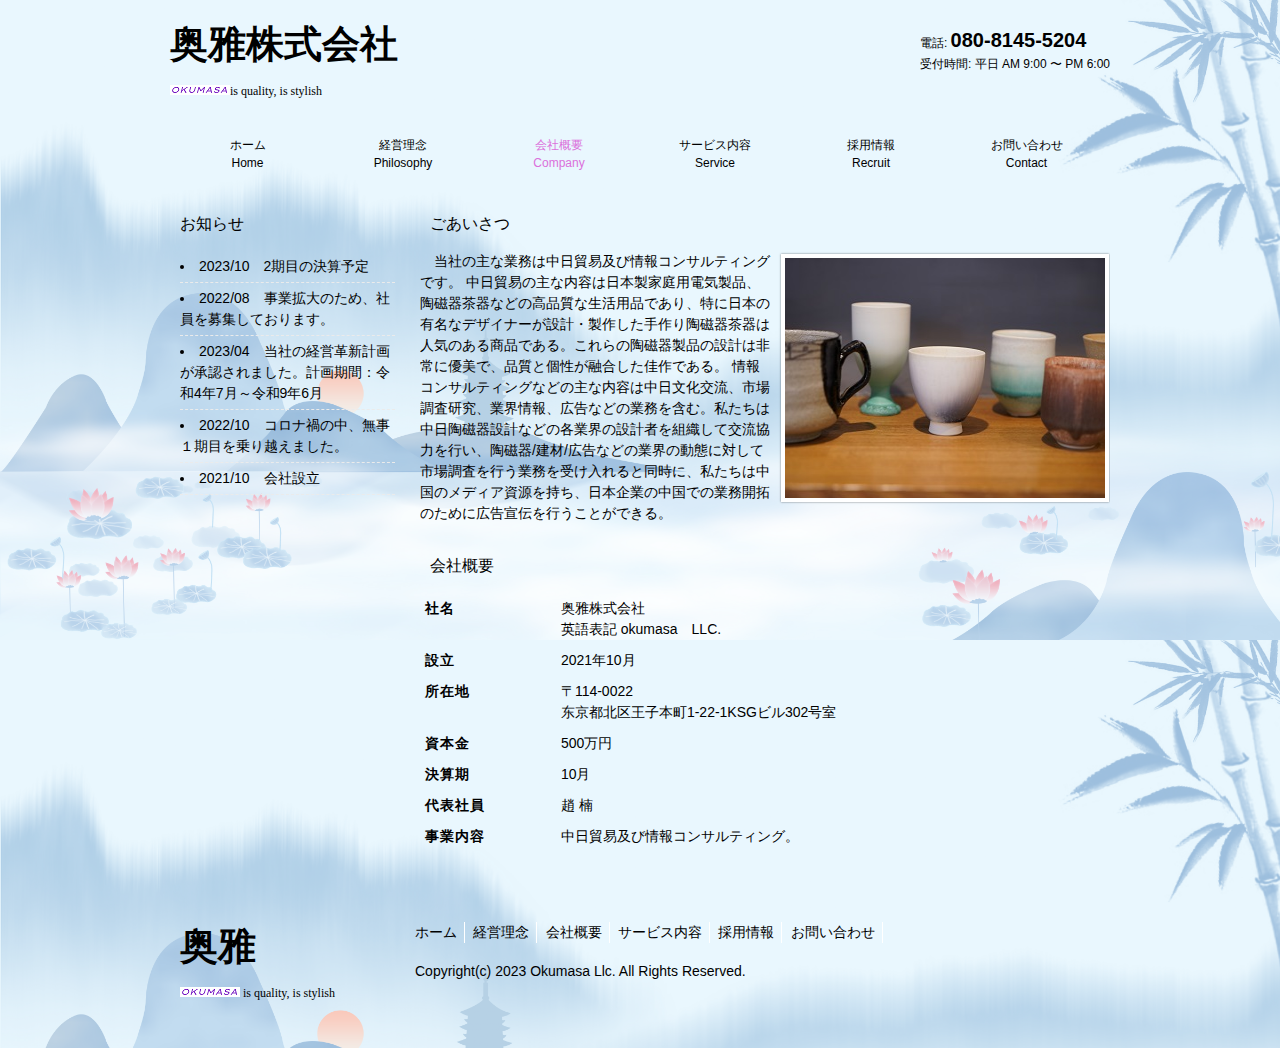
==== Company.html @ 272b3ed7 "ok" ====
<!DOCTYPE html>
<html dir="ltr" lang="ja">
<head>
<meta charset="UTF-8">
<meta name="viewport" content="width=device-width, user-scalable=yes, maximum-scale=1.0, minimum-scale=1.0">
<meta name="description" content="奥雅株式会社 | 奥雅株式会社 | 奥雅株式会社">
<meta name="keywords" content="">
<title>会社概要 | 奥雅株式会社</title>
<link rel="stylesheet" href="style.css" type="text/css" media="screen">
<!--[if lt IE 9]>
<script src="js/html5.js"></script>
<script src="js/css3-mediaqueries.js"></script>
<![endif]-->
</head>
<body>
	<div class="image-bg-3">
		<div class="content">
			<!-- ヘッダー -->
			<div id="header">
				<div class="inner">
					<!-- ロゴ -->
					<div class="logo">
						<a href="index.html">
							奥雅株式会社<br>
							<img src="images/header-okumasa.jpg" /><span>is quality, is stylish</span>
						</a>
					</div>
					<!-- / ロゴ -->
					<!-- 電話番号+受付時間 -->
					<div class="info">
						<p class="tel">電話: <strong>080-8145-5204</strong></p>
						<p>受付時間: 平日 AM 9:00 〜 PM 6:00</p>
					</div>
					<!-- / 電話番号+受付時間 -->
					<!-- トップナビゲーション -->
					<ul id="topnav">
						<li><a href="index.html">ホーム<br><span>Home</span></a></li>
						<li><a href="Philosophy.html">経営理念<br><span>Philosophy</span></a></li>
						<li class="active"><a href="Company.html">会社概要<br><span>Company</span></a></li>
						<li><a href="Service.html">サービス内容<br><span>Service</span></a></li>
						<li><a href="Recruit.html">採用情報<br><span>Recruit</span></a></li>
						<li><a href="Contact.html">お問い合わせ<br><span>Contact</span></a></li>
					</ul>
					<!-- トップナビゲーション -->

				</div>

			</div>
			<!-- / ヘッダー -->
			<!-- メイン画像
			<div id="mainBanner" class="subImg">
				<div class="inner">
					<img src="images/mainImg2.jpg" width="940" height="300" alt="">
				</div>
			</div>-->
			<!-- / メイン画像 -->


			<div id="wrapper">

				<!-- コンテンツ -->
				<section id="main">

					<section class="content">
						<h3 class="heading">ごあいさつ</h3>
						<article>
							<img src="images/sample1.jpg" width="320" height="240" alt="" class="alignright frame">
							<p>
								　当社の主な業務は中日貿易及び情報コンサルティングです。
								中日貿易の主な内容は日本製家庭用電気製品、陶磁器茶器などの高品質な生活用品であり、特に日本の有名なデザイナーが設計・製作した手作り陶磁器茶器は人気のある商品である。これらの陶磁器製品の設計は非常に優美で、品質と個性が融合した佳作である。
								情報コンサルティングなどの主な内容は中日文化交流、市場調査研究、業界情報、広告などの業務を含む。私たちは中日陶磁器設計などの各業界の設計者を組織して交流協力を行い、陶磁器/建材/広告などの業界の動態に対して市場調査を行う業務を受け入れると同時に、私たちは中国のメディア資源を持ち、日本企業の中国での業務開拓のために広告宣伝を行うことができる。

								<br />
							</p>
						</article>
					</section>

					<section class="content">
						<h3 class="heading">会社概要</h3>
						<table class="table">
							<tr>
								<th>社名</th>
								<td>
									奥雅株式会社<br />
									英語表記 okumasa　LLC.
								</td>
							</tr>
							<tr>
								<th>設立</th>
								<td>2021年10月</td>
							</tr>
							<tr>
								<th>所在地</th>
								<td>〒114-0022 <br />东京都北区王子本町1-22-1KSGビル302号室</td>
							</tr>
							<tr>
								<th>資本金</th>
								<td>500万円</td>
							</tr>
							<tr>
								<th>決算期</th>
								<td>10月</td>
							</tr>
							<tr>
								<th>代表社員</th>
								<td>趙 楠</td>
							</tr>
							<tr>
								<th>事業内容</th>
								<td>中日貿易及び情報コンサルティング。</td>
							</tr>
						</table>
					</section>

				</section>
				<!-- / コンテンツ -->

				<aside id="sub">
					<section class="grid">
						<h3>お知らせ</h3>
						<ul>


							<li>2023/10　2期目の決算予定</li>
							<li>2022/08　事業拡大のため、社員を募集しております。</li>
							<li>2023/04　当社の経営革新計画が承認されました。計画期間：令和4年7月～令和9年6月</li>
							<li>2022/10　コロナ禍の中、無事１期目を乗り越えました。</li>
							<li>2021/10　会社設立</li>
						</ul>
					</section>


				</aside>

			</div>
			<!-- / WRAPPER -->
			<!-- フッター -->
			<div id="footer">
				<div class="inner">

					<!-- 3カラム -->
					<section class="gridWrapper">

						<article class="grid">
							<!-- ロゴ -->
							<p class="logo">
								<a href="index.html">
									奥雅<br />
									<img src="images/footer-okumasa.jpg" /><span> is quality, is stylish</span>
								</a>
							</p>
							<!-- / ロゴ -->
						</article>

						<article class="grid col3">
							<ul>
								<li><a href="index.html">ホーム</a></li>
								<li><a href="Philosophy.html">経営理念</a></li>
								<li><a href="Company.html">会社概要</a></li>
								<li><a href="Service.html">サービス内容</a></li>
								<li><a href="Recruit.html">採用情報</a></li>
								<li><a href="Contact.html">お問い合わせ</a></li>
							</ul>
							<p>Copyright(c) 2023 Okumasa Llc. All Rights Reserved.</p>
						</article>

					</section>
					<!-- / 3カラム -->

				</div>
			</div>
			<!-- / フッター -->
		</div>
	</div>
</body>
</html>
---- style.css ----
@charset "utf-8";


/* =Reset default browser CSS.
Based on work by Eric Meyer: http://meyerweb.com/eric/tools/css/reset/index.html
-------------------------------------------------------------- */
html, body, div, span, applet, object, iframe, h1, h2, h3, h4, h5, h6, p, blockquote, pre, a, abbr, acronym, address, big, cite, code, del, dfn, em, font, ins, kbd, q, s, samp, small, strike, strong, sub, sup, tt, var, dl, dt, dd, ol, ul, li, fieldset, form, label, legend, table, caption, tbody, tfoot, thead, tr, th, td {
	border: 0;
	font-family: inherit;
	font-size: 100%;
	font-style: inherit;
	font-weight: inherit;
	margin: 0;
	outline: 0;
	padding: 0;
	vertical-align: baseline;

}

:focus {
	outline: 0;
}
body {
	
}
ol, ul {
	list-style: none;
}

table {
	border-collapse: separate;
	border-spacing: 0;
}

caption, th, td {
	font-weight: normal;
	text-align: left;
}

blockquote:before, blockquote:after, q:before, q:after {
	content: "";
}

blockquote, q {
	quotes: "" "";
}
article img {
	opacity: 1.0;	
}
a img {
	border: 0;
	opacity: 1.0;
}

figure {
	margin: 0
}
section ul li{
	font-size:14px!important;
}
article, aside, details, figcaption, figure, footer, header, hgroup, menu, nav, section {
	display: block;
}
/* -------------------------------------------------------------- */
img {
	opacity: 0.3;
}
body {

	color: #000;
	font: 12px verdana,"ヒラギノ丸ゴ ProN W4","Hiragino Maru Gothic ProN","メイリオ","Meiryo","ＭＳ Ｐゴシック","MS PGothic",Sans-Serif;
	line-height: 1.5;
	/*background: #87cefa;*/
	-webkit-text-size-adjust: none;

}
.image-bg-3 {
	position: relative;
}
.image-bg-3::before {
	content: "";
	display: block;
	height: 100%;
	width: 100%;
	opacity: 0.5;
	position: absolute;
	/* 偏移值皆設為 0，讓僞元素跟父元素一樣大小 */
	top: 0;
	bottom: 0;
	left: 0;
	right: 0;
	background-image: url("./images/1111.jpg");
	background-size: 100% !important;
}
.image-bg-3 .content {
	position: relative;
}
html {
}


/* リンク設定
------------------------------------------------------------*/
a {
	color: #164272;
	text-decoration: none;
}

	a:hover {
		color: #87cefa;
	}

	a:active, a:focus {
		outline: 0;
	}


/* 全体
------------------------------------------------------------*/
#wrapper {
	margin: 20px auto;
	padding: 0 1%;
	width: 98%;
	position: relative;
}

.inner {
	margin: 0 auto;
	width: 100%;
}


/*************
/* ヘッダー
*************/
h1 {
	font-size: 12px;
	line-height: 1.6;
	font-weight: normal;
	color: #fff;
}
#header {
	overflow: hidden;
	padding: 5px 0 0;
	color: #000;
	/*background: #002855;*/


}

* html #header {
	height: 1%;
}


	/*************
/* ロゴ
*************/
	#header .logo {
		float: left;
		padding: 20px 0;
	}

.logo a {
	font-size: 38px;
	font-weight: bold;
	line-height: 1;
	color: #000;
	font-family: "Palatino Linotype", "Book Antiqua", Palatino,"ヒラギノ明朝 Pro W3","Hiragino Mincho Pro","ＭＳ Ｐ明朝","MS PMincho",serif;
}

.logo span {
	font-size: 12px;
	font-weight: normal;
}

.info {
	float: right;
	padding: 20px 0;
}

.tel strong {
	font-size: 20px;
	font-weight: bold;
}

/**************************
/* トップナビゲーション
**************************/
ul#topnav {
	clear: both;
	overflow: hidden;
	margin: 0 auto;
	border-radius: 5px 5px 0 0;
}

* html ul#topnav {
	height: 1%;
}

	ul#topnav li {
		float: left;
		text-align: center;
	}

	ul#topnav a {
		width: 156px;
		font-size: 12px;
		display: block;
		padding: 15px 0;
		color: #000;
	}

	ul#topnav li:first-child a, ul#topnav li:last-child a {
		width: 155px;
	}

	ul#topnav li.active a, ul#topnav a:hover {
		color: #DB70DB;
	}


/**************************
/* メイン画像（トップページ+サブページ）
**************************/
#mainBanner {
	clear: both;
	line-height: 0;
	/*background: #002855;*/

}

	#mainBanner .inner {
		position: relative;
	}

	#mainBanner img {
		max-width: 100%;
		height: auto;
	}

.slogan {
	position: absolute;
	max-width: 100%;
	height: auto;
	bottom: 10px;
	left: 10px;
	padding: 5px 10px;
	line-height: 1.4;
	z-index: 100;
	background: url(images/tp2.png);
}

.subImg .slogan {
	left: auto;
	right: 10px;
}

.slogan h2 {
	padding-bottom: 5px;
	color: #fff;
	font-size: 20px;
}

.slogan h3 {
	font-size: 14px;
	color: #000;
}


/**************************
/* グリッド
**************************/
.gridWrapper {
	clear: both;
	padding: 20px 0;
	overflow: hidden;
}

* html .gridWrapper {
	height: 1%;
}

.grid {
	float: left;
}

.colDark, .colLight {
	padding-bottom: 10px;
	color: #fff;

	/*background: #002855;*/
}

.colLight {

}

	.colDark h3, .colLight h3 {
		margin: 10px 10px 5px;
		font-size: 14px;
		border-bottom: 1px solid #fff;
	}

	.colDark a, .colLight a {
		display: block;
		color: #000;
	}

		.colDark a:hover, .colLight a:hover {
			color: #fff;
		}

.grid p {
	padding: 5px 10px;
}

.grid ul {
	margin: 5px 10px;
}

.grid li {
	padding: 5px 0;
	list-style: inside;
	border-bottom: 1px dashed #ebebeb;
}

.gridWrapper img {
	max-width: 100%;
	height: auto;
}

/* フッター内のグリッド(3カラム) */
#footer .grid {
	color: #000;
	background: transparent;
}

#footer .col3 ul {
	margin: 0 0 10px 5px;
}

#footer .col3 li {
	padding: 0 7px 0 5px;
	margin-bottom: 3px;
	list-style: none;
	border-bottom: 0;
	display: inline-block;
	border-right: 1px solid #fff;
}


/*************
メイン コンテンツ
*************/
section.content {
	margin-bottom: 20px;
	font-size: 14px;
	overflow: hidden;
}

* html section.content {
	height: 1%;
}

	section.content p {
		margin-bottom: 5px;
	}
article p {
	font-size: 14px !important;
}
article ul li {
	font-size: 14px !important;
}
h3.heading, #sub .grid h3 {
	padding: 5px 10px;
	margin-bottom: 10px;
	font-size: 16px;
	color: #000;
}

#sub .grid h3 {
	margin-right: 10px;
}

.alignleft {
	float: left;
	clear: left;
	margin: 3px 10px 10px 1px;
}

.alignright {
	float: right;
	clear: right;
	margin: 3px 1px 10px 10px;
}

img.frame, #gallery img {
	border: 4px solid #fff;
	box-shadow: 0 0 2px rgba(0, 0, 0, 0.5);
	-webkit-box-shadow: 0 0 2px rgba(0, 0, 0, 0.5);
}

#gallery .gridWrapper {
	padding: 0;
}

#gallery img {
	margin: 5px;
}

section#gallery {
	overflow: visible;
}


/*************
テーブル
*************/
table.table {
	border-collapse: collapse;
	width: 100%;
	margin: 10px auto;
}

	table.table th, table.table td {
		padding: 5px;

	}

	table.table tr:first-child th, table.table tr:first-child td {

	}

	table.table th {
		font-weight: bold;
		letter-spacing: 1px;
		white-space: nowrap;
		color: #000;

	}


/*************
/* フッター
*************/
#footer {
	clear: both;
	padding: 20px 0;
	overflow: hidden;


}

* html #footer {
	height: 1%;
}

	#footer a {
		color: #000;
	}

		#footer a:hover {
			/*color: #002855;*/
			color: #87cefa;
		}

	#footer .copyright {
		font-size: 11px;
	}


/* PC用 */
@media only screen and (min-width:960px) {
	#wrapper, .inner, ul#topnav {
		width: 940px;
		padding: 0;
	}

	#wrapper {
		padding-bottom: 20px;
	}

	#main {
		float: right;
		width: 690px;
	}

	#subpage #sub {
		float: left;
		width: 235px;
		overflow: hidden;
	}

	/* グリッド */
	.grid {
		width: 235px;
	}

	.col2 {
		width: 470px;
	}

	.col3 {
		width: 705px;
	}

	#gallery .grid {
		width: 230px;
	}

	#subpage #sub .grid {
		width: 100%;
		float: none;
		padding-bottom: 30px;
	}
}


/* モニター幅960px以下 */
@media only screen and (max-width:960px) {
	h1 p.inner {
		padding: 0 2%;
		width: 96%
	}

	#header .logo {
		padding-left: 10px;
	}

	#header .info {
		padding-right: 10px;
	}

	ul#topnav {
		clear: both;
		width: 100%;
	}

		ul#topnav li {
			width: 33%;

			box-sizing: border-box;
			-webkit-box-sizing: border-box;
			-moz-box-sizing: border-box;
		}

			ul#topnav li:nth-child(3n) {
				border-right: 0;
				width: 34%;
			}

			ul#topnav li a {
				width: 100%;
				border: 0;
			}

			ul#topnav li:first-child a, ul#topnav li:last-child a {
				width: 100%;
			}

	.grid {
		width: 50%;
		margin: 2px 0;
	}

	.col2 {
		float: none;
		width: 100%;
		margin: 0 0 20px;
	}

	.grid img {
		float: left;
		margin-right: 5px;
	}

	#gallery .grid {
		width: 31%;
		margin: 0 1%;
		padding: 0;
	}

		#gallery .grid img {
			float: none;
		}

	section.content {
		padding: 0 10px;
	}

		section.content img {
			max-width: 90%;
			height: auto;
		}

	#sub .grid {
		padding-bottom: 20px;
	}

	#footer {
		padding: 0;
	}

		#footer .grid {
			float: none;
			width: 100%;
			margin-bottom: 5px;
			text-align: center;
		}
}


/* スマートフォン 横(ランドスケープ) */
@media only screen and (max-width:640px) {
	.grid {
		width: 100%;
	}

		.grid img {
			float: none;
			margin: 20px auto 10px;
		}

		.grid p {
			text-align: left;
		}

	img.frame, #gallery img {
		border-width: 2px;
	}

	.alignleft, .alignright {
		float: none;
		display: block;
		margin: 0 auto 10px;
	}

	#footer .grid p {
		text-align: center;
	}
}


/* スマートフォン 縦(ポートレート) */
@media only screen and (max-width:480px) {
	#header .logo {
		padding-top: 10px;
	}

	.info {
		padding: 10px 0 0;
	}

	ul#topnav li {
		width: 50%;
	}

		ul#topnav li:nth-child(3n) {

			width: 50%;
		}

		ul#topnav li:nth-child(2n), ul#topnav li:nth-child(6n) {
			border-right: 0;
		}

	#mainBanner h2, #mainBanner h3 {
		font-size: 80%;
	}
}
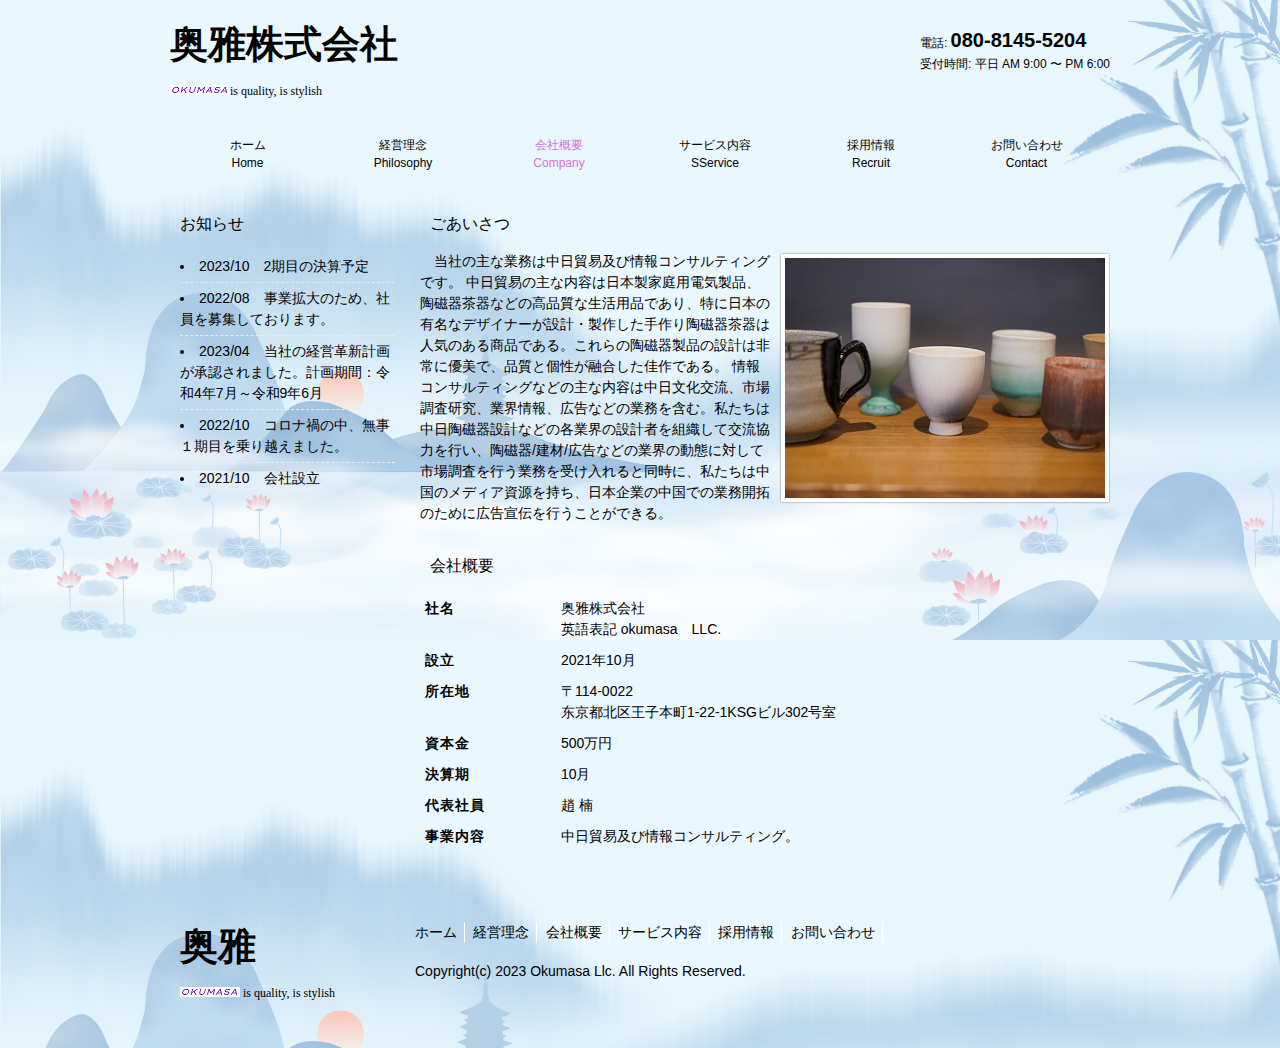
==== commit bfb68fd2: "Update Company.html" ====
--- a/Company.html
+++ b/Company.html
@@ -37,7 +37,7 @@
 						<li><a href="index.html">ホーム<br><span>Home</span></a></li>
 						<li><a href="Philosophy.html">経営理念<br><span>Philosophy</span></a></li>
 						<li class="active"><a href="Company.html">会社概要<br><span>Company</span></a></li>
-						<li><a href="Service.html">サービス内容<br><span>Service</span></a></li>
+						<li><a href="Service.html">サービス内容<br>S<span>Service</span></a></li>
 						<li><a href="Recruit.html">採用情報<br><span>Recruit</span></a></li>
 						<li><a href="Contact.html">お問い合わせ<br><span>Contact</span></a></li>
 					</ul>
@@ -173,4 +173,4 @@
 		</div>
 	</div>
 </body>
-</html>+</html>
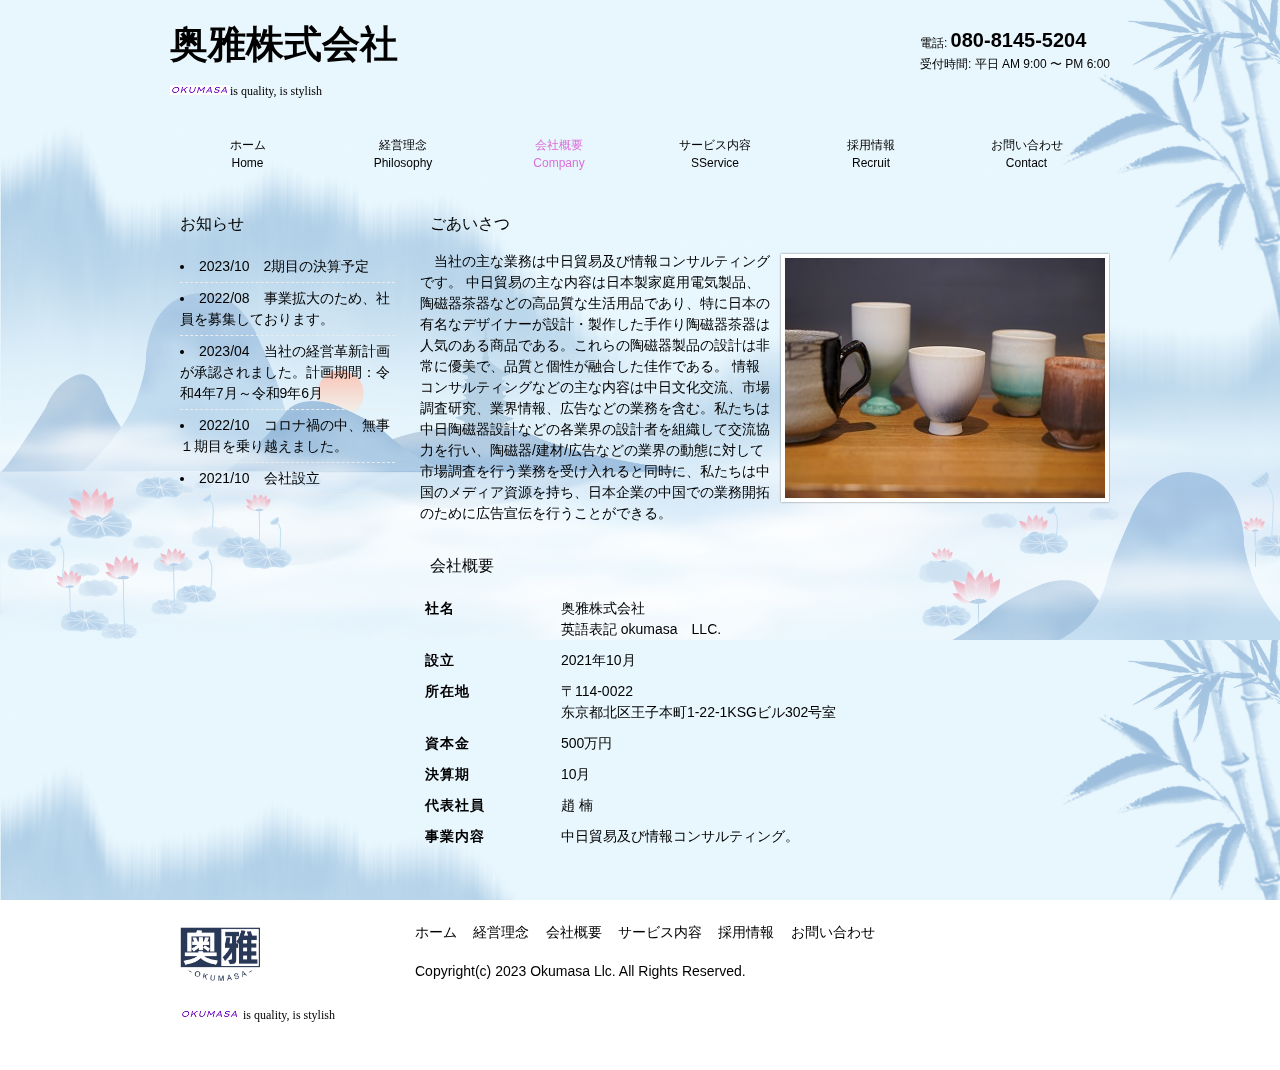
==== commit abdd72f0: "Update Company.html" ====
--- a/Company.html
+++ b/Company.html
@@ -145,7 +145,7 @@
 							<!-- ロゴ -->
 							<p class="logo">
 								<a href="index.html">
-									奥雅<br />
+									<img src="images/1.png" height="80" width="80"><br>
 									<img src="images/footer-okumasa.jpg" /><span> is quality, is stylish</span>
 								</a>
 							</p>
--- a/style.css
+++ b/style.css
@@ -83,7 +83,7 @@
 	height: 100%;
 	width: 100%;
 	opacity: 0.5;
-	position: absolute;
+	position: fixed;
 	/* 偏移值皆設為 0，讓僞元素跟父元素一樣大小 */
 	top: 0;
 	bottom: 0;
